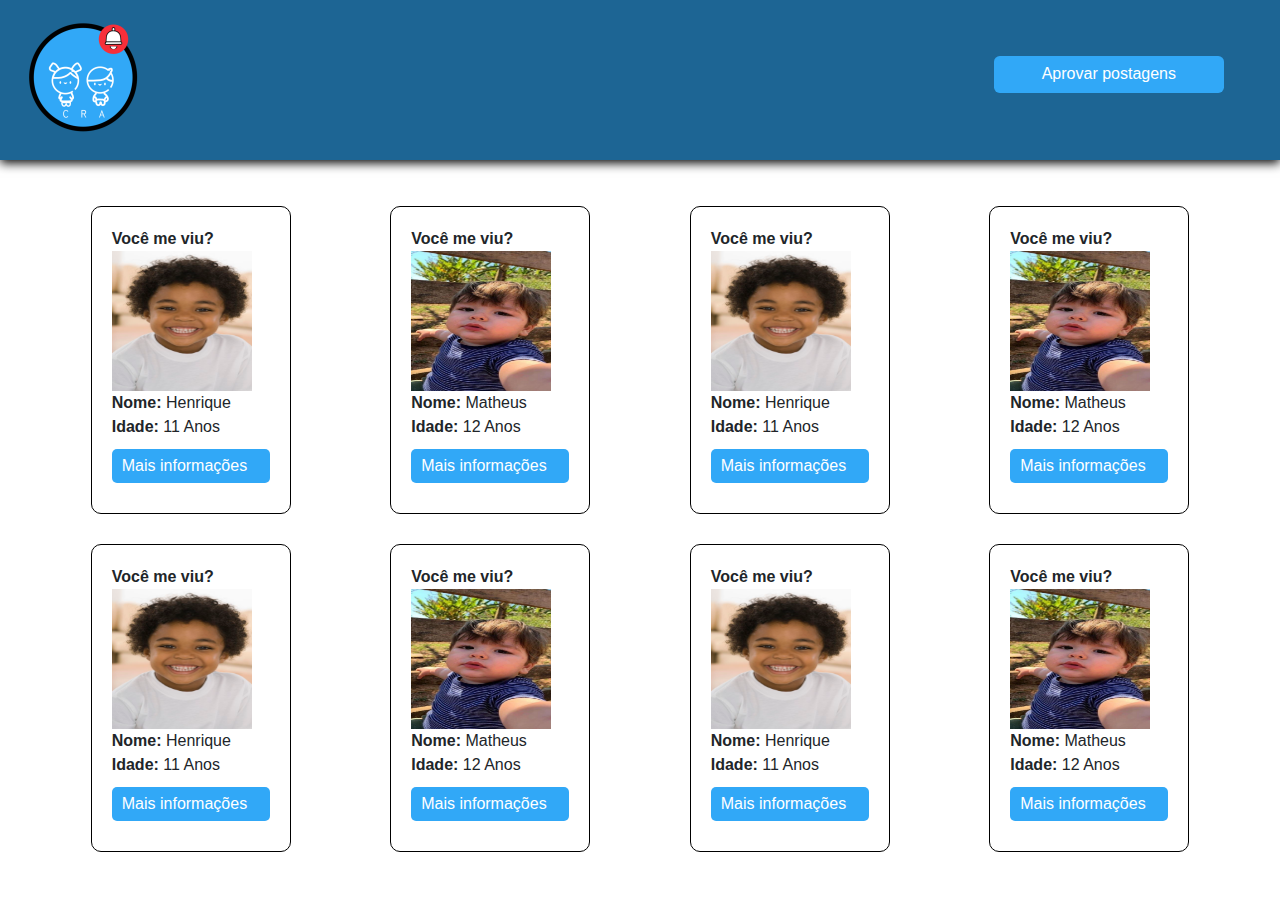
==== analista.html @ 40d13491 "Fiz as telas do analista e a logica do JS" ====
<!DOCTYPE html>
<html lang="en">
<head>
    <meta charset="UTF-8">
    <meta name="viewport" content="width=device-width, initial-scale=1.0">
    <link href="https://cdn.jsdelivr.net/npm/bootstrap@5.3.3/dist/css/bootstrap.min.css" rel="stylesheet" integrity="sha384-QWTKZyjpPEjISv5WaRU9OFeRpok6YctnYmDr5pNlyT2bRjXh0JMhjY6hW+ALEwIH" crossorigin="anonymous">
    <script src="https://cdn.jsdelivr.net/npm/bootstrap@5.3.3/dist/js/bootstrap.bundle.min.js" integrity="sha384-YvpcrYf0tY3lHB60NNkmXc5s9fDVZLESaAA55NDzOxhy9GkcIdslK1eN7N6jIeHz" crossorigin="anonymous"></script>
    <title>Child Rescue Alert</title>
    <link rel="stylesheet" href="css/analista.css">
    <title>Analista</title>
</head>
<body>
<header>
    <nav class="nav-bar">
        <div class="logo">
            <img src="img/Logo(CRA).png" alt="logo">
        </div>

        <div class="loginibutton">
          <a id ="criar" type="submit" href="aprovar.html">Aprovar postagens</a>
        </div>
  </nav>
</header>

<section class="contenedor">
    <!-- Contenedor de elementos -->
    <div class="contenedor-items">
        <div class="item">
            <b><span id="titulo">Você me viu?</span></b>
            <img src="img/henrique.jpg" alt="" class="img-item">
            <span id="desc"><b>Nome:</b> Henrique </span>
            <span id="desc"><b>Idade:</b> 11 Anos</span>
            <a id="botao_card" href="info1.html">Mais informações</a>
        </div>
        <div class="item">
            <b><span id="titulo">Você me viu?</span></b>
            <img src="img/Matheus.jpg" alt="" class="img-item">
            <span id="desc"><b>Nome:</b> Matheus </span>
            <span id="desc"><b>Idade:</b> 12 Anos</span>
            <a id="botao_card" href="info2.html">Mais informações</a>
        </div>
        <div class="item">
            <b><span id="titulo">Você me viu?</span></b>
            <img src="img/henrique.jpg" alt="" class="img-item">
            <span id="desc"><b>Nome:</b> Henrique </span>
            <span id="desc"><b>Idade:</b> 11 Anos</span>
            <a id="botao_card" href="info1.html">Mais informações</a>
        </div>
        <div class="item">
            <b><span id="titulo">Você me viu?</span></b>
            <img src="img/Matheus.jpg" alt="" class="img-item">
            <span id="desc"><b>Nome:</b> Matheus </span>
            <span id="desc"><b>Idade:</b> 12 Anos</span>
            <a id="botao_card" href="info2.html">Mais informações</a>
        </div>
        <div class="item">
            <b><span id="titulo">Você me viu?</span></b>
            <img src="img/henrique.jpg" alt="" class="img-item">
            <span id="desc"><b>Nome:</b> Henrique </span>
            <span id="desc"><b>Idade:</b> 11 Anos</span>
            <a id="botao_card" href="info1.html">Mais informações</a>
        </div>
        <div class="item">
            <b><span id="titulo">Você me viu?</span></b>
            <img src="img/Matheus.jpg" alt="" class="img-item">
            <span id="desc"><b>Nome:</b> Matheus </span>
            <span id="desc"><b>Idade:</b> 12 Anos</span>
            <a id="botao_card" href="info2.html">Mais informações</a>
        </div>
        <div class="item">
            <b><span id="titulo">Você me viu?</span></b>
            <img src="img/henrique.jpg" alt="" class="img-item">
            <span id="desc"><b>Nome:</b> Henrique </span>
            <span id="desc"><b>Idade:</b> 11 Anos</span>
            <a id="botao_card" href="info1.html">Mais informações</a>
        </div>
        <div class="item">
            <b><span id="titulo">Você me viu?</span></b>
            <img src="img/Matheus.jpg" alt="" class="img-item">
            <span id="desc"><b>Nome:</b> Matheus </span>
            <span id="desc"><b>Idade:</b> 12 Anos</span>
            <a id="botao_card" href="info2.html">Mais informações</a>
        </div>
    </div>
</section>




</body>
</html>
---- css/analista.css ----
*{
    padding: 0;
    margin: 0;
    font-family: Arial, sans-serif;
}

.logo img{
    height: 10em;
}



header{
    background-color: #1d6594;
    box-shadow: 0px 3px 10px black;
    height: 10em;
}

nav{
    display: flex;
    justify-content:space-between;
}

.loginibutton{
    display:block;
    padding: 3em; 
}

.logo{
    display: flex;
    align-items: center;
    height: 10rem;
}

.nav-list{
    display: flex;
    align-items: center;
}

.nav-list ul{
    display: flex;
    justify-content: center;
    list-style: none;
}

.nav-item{
    margin: 20px;
    list-style: none;
}



.contenedor{
    max-width: 1200px;
    padding: 1em;
    margin: auto;
    display: flex;
    justify-content: space-between;
    contain: paint;
}

.contenedor-items{
    margin-top: 30px;
    display: grid;
    grid-template-columns: repeat(auto-fit, minmax(220px, 1fr));
    grid-gap:30px;
    grid-row-gap: 30px;
    width: 100%;
    transition: .3s;
}

.item{
    max-width: 200px;
    margin: auto;
    border: 0.1em solid black;
    border-radius: 10px;
    padding: 20px;
    transition: .3s;
}

.img-item{
    width: 140px;
    height: 140px;
}

 .item:hover{
    box-shadow: 0 0 10px black;
    scale: 1.05;
}

 #botao_card{
    text-decoration: none;
    display: block;
    margin: 10px auto;
    border: none;
    background-color: #31A8F7;
    color: #fff;
    padding: 5px 10px;
    border-radius: 5px;
    cursor: pointer;
}



#criar{
    text-decoration: none;
    border: none;
    border-radius: 0.36em;
    color: white;
    -webkit-transition: 0.5s;
    transition: 0.5s;
    background-color: #31A8F7;
    padding: 0.4em 3em;
    margin:0.5em;
    cursor: POINTER;
}

#bot{
    text-decoration: none;
    border: none;
    border-radius: 0.36em;
    color: white;
    background-color: #31A8F7;
    padding: 0.4em 3em;
    margin: 0.5em;
    -webkit-transition: 0.5s;
    transition: 0.5s;
}

.texto-site{
    border: 0.1em black;
    border-radius: 10px;
    margin: 5em 10em;
    text-align: justify;
}
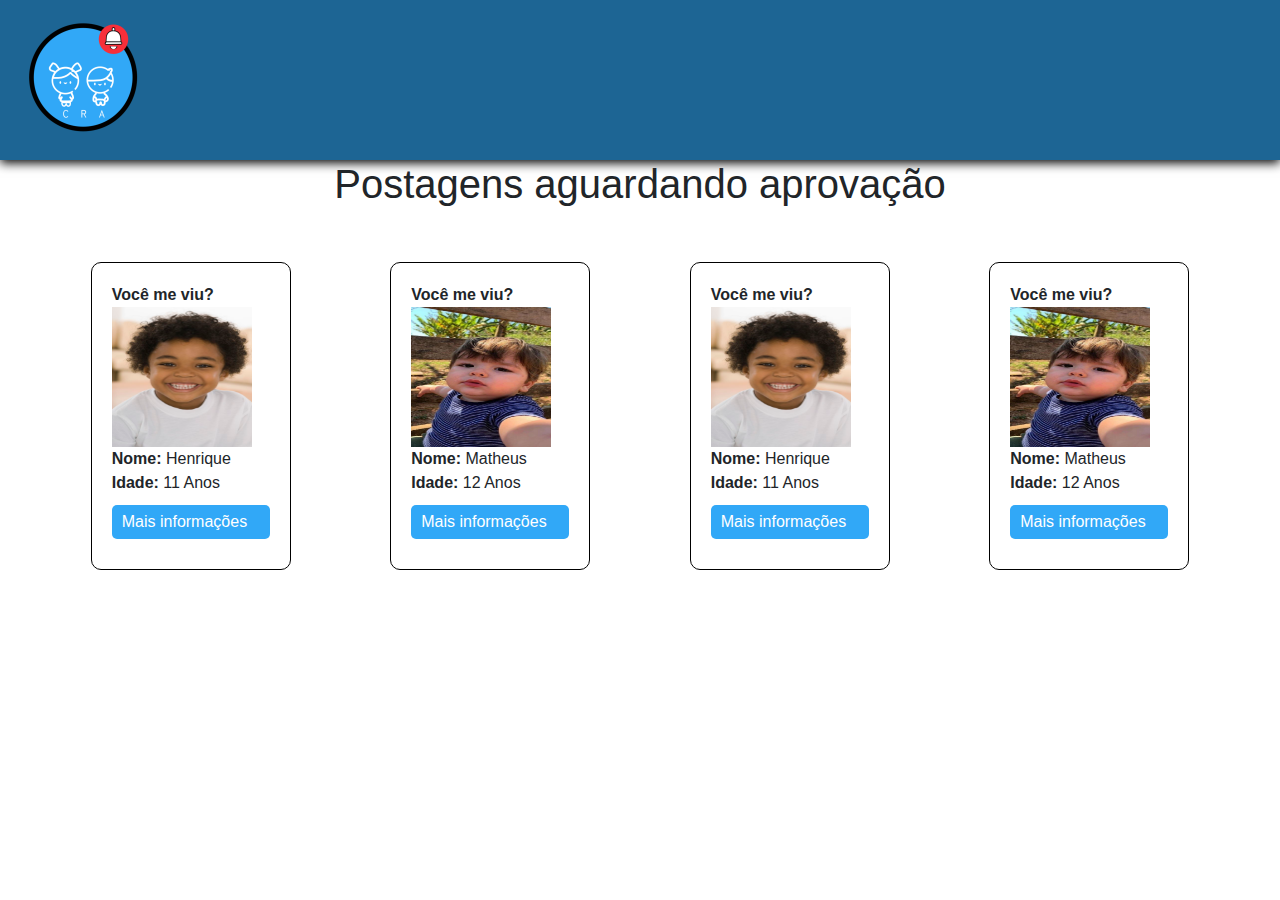
==== commit 59241f4c: "arrumei a logica, transferi uns codigos de javascript para outra pagina e design" ====
--- a/analista.html
+++ b/analista.html
@@ -16,13 +16,12 @@
             <img src="img/Logo(CRA).png" alt="logo">
         </div>
 
-        <div class="loginibutton">
-          <a id ="criar" type="submit" href="aprovar.html">Aprovar postagens</a>
-        </div>
+
   </nav>
 </header>
-
+<H1>Postagens aguardando aprovação</H1>
 <section class="contenedor">
+  
     <!-- Contenedor de elementos -->
     <div class="contenedor-items">
         <div class="item">
@@ -30,58 +29,30 @@
             <img src="img/henrique.jpg" alt="" class="img-item">
             <span id="desc"><b>Nome:</b> Henrique </span>
             <span id="desc"><b>Idade:</b> 11 Anos</span>
-            <a id="botao_card" href="info1.html">Mais informações</a>
+            <a id="botao_card" href="aprovar.html">Mais informações</a>
         </div>
         <div class="item">
             <b><span id="titulo">Você me viu?</span></b>
             <img src="img/Matheus.jpg" alt="" class="img-item">
             <span id="desc"><b>Nome:</b> Matheus </span>
             <span id="desc"><b>Idade:</b> 12 Anos</span>
-            <a id="botao_card" href="info2.html">Mais informações</a>
+            <a id="botao_card" href="aprovar2.html">Mais informações</a>
         </div>
         <div class="item">
             <b><span id="titulo">Você me viu?</span></b>
             <img src="img/henrique.jpg" alt="" class="img-item">
             <span id="desc"><b>Nome:</b> Henrique </span>
             <span id="desc"><b>Idade:</b> 11 Anos</span>
-            <a id="botao_card" href="info1.html">Mais informações</a>
+            <a id="botao_card" href="aprovar.html">Mais informações</a>
         </div>
         <div class="item">
             <b><span id="titulo">Você me viu?</span></b>
             <img src="img/Matheus.jpg" alt="" class="img-item">
             <span id="desc"><b>Nome:</b> Matheus </span>
             <span id="desc"><b>Idade:</b> 12 Anos</span>
-            <a id="botao_card" href="info2.html">Mais informações</a>
+            <a id="botao_card" href="aprovar2html">Mais informações</a>
         </div>
-        <div class="item">
-            <b><span id="titulo">Você me viu?</span></b>
-            <img src="img/henrique.jpg" alt="" class="img-item">
-            <span id="desc"><b>Nome:</b> Henrique </span>
-            <span id="desc"><b>Idade:</b> 11 Anos</span>
-            <a id="botao_card" href="info1.html">Mais informações</a>
-        </div>
-        <div class="item">
-            <b><span id="titulo">Você me viu?</span></b>
-            <img src="img/Matheus.jpg" alt="" class="img-item">
-            <span id="desc"><b>Nome:</b> Matheus </span>
-            <span id="desc"><b>Idade:</b> 12 Anos</span>
-            <a id="botao_card" href="info2.html">Mais informações</a>
-        </div>
-        <div class="item">
-            <b><span id="titulo">Você me viu?</span></b>
-            <img src="img/henrique.jpg" alt="" class="img-item">
-            <span id="desc"><b>Nome:</b> Henrique </span>
-            <span id="desc"><b>Idade:</b> 11 Anos</span>
-            <a id="botao_card" href="info1.html">Mais informações</a>
-        </div>
-        <div class="item">
-            <b><span id="titulo">Você me viu?</span></b>
-            <img src="img/Matheus.jpg" alt="" class="img-item">
-            <span id="desc"><b>Nome:</b> Matheus </span>
-            <span id="desc"><b>Idade:</b> 12 Anos</span>
-            <a id="botao_card" href="info2.html">Mais informações</a>
-        </div>
-    </div>
+        
 </section>
 
 
--- a/css/analista.css
+++ b/css/analista.css
@@ -134,3 +134,6 @@
     text-align: justify;
 }
 
+h1{
+    text-align: center;
+}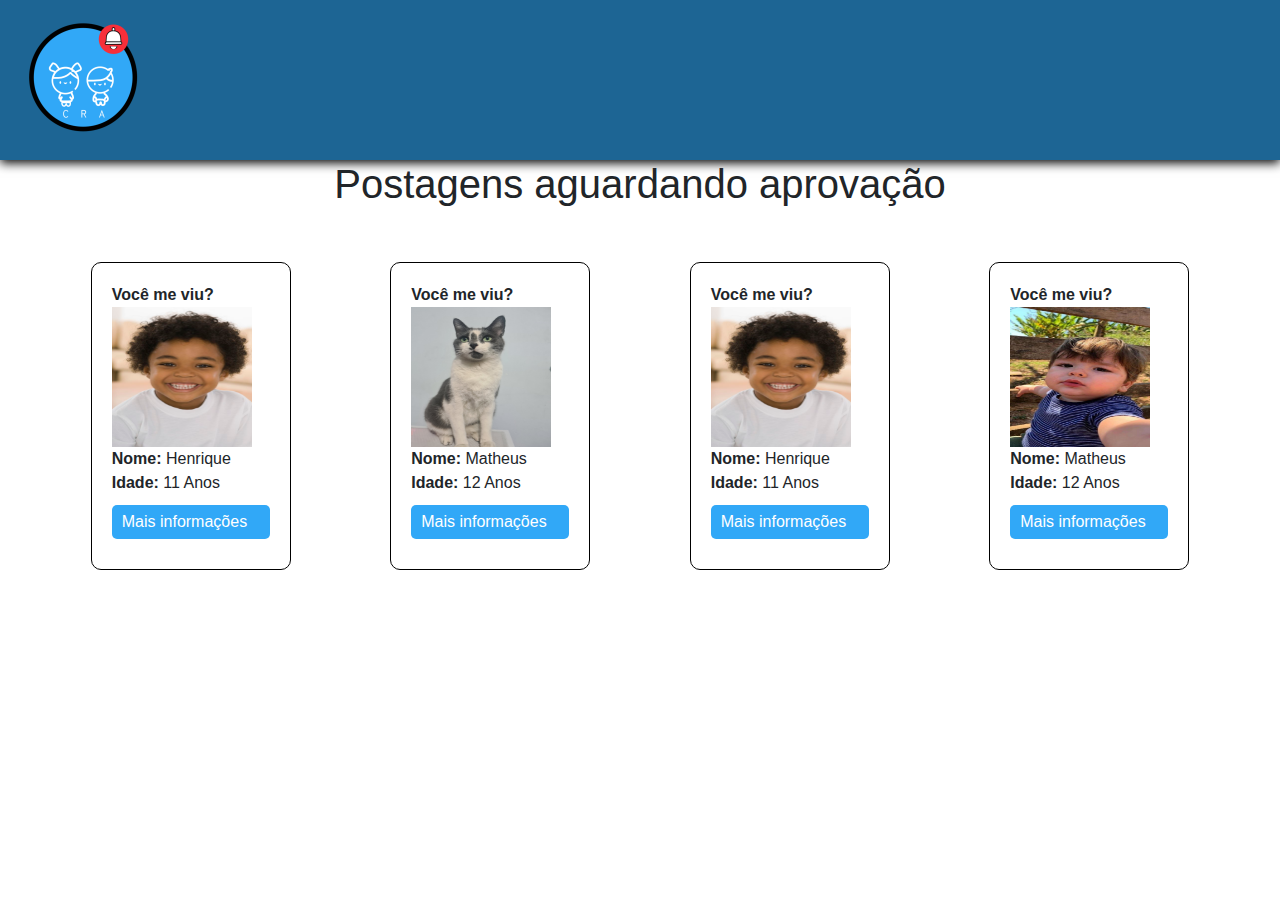
==== commit 929a5d64: "subindo projeto para o github" ====
--- a/analista.html
+++ b/analista.html
@@ -33,10 +33,10 @@
         </div>
         <div class="item">
             <b><span id="titulo">Você me viu?</span></b>
-            <img src="img/Matheus.jpg" alt="" class="img-item">
+            <img src="img/gato.jpg" alt="" class="img-item">
             <span id="desc"><b>Nome:</b> Matheus </span>
             <span id="desc"><b>Idade:</b> 12 Anos</span>
-            <a id="botao_card" href="aprovar2.html">Mais informações</a>
+            <a id="botao_card" href="reprovar.html">Mais informações</a>
         </div>
         <div class="item">
             <b><span id="titulo">Você me viu?</span></b>
